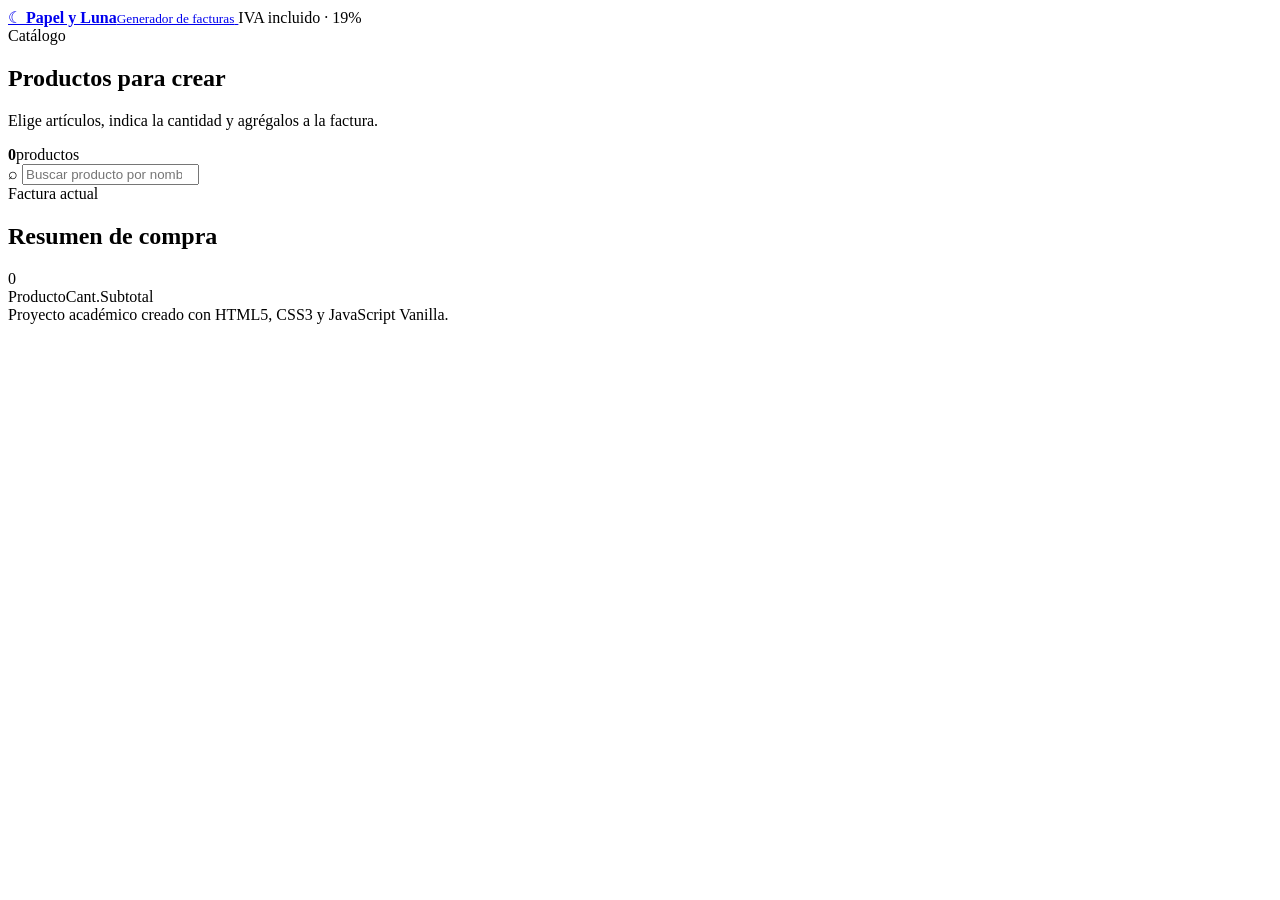
==== index.html @ de07775f "Add files via upload" ====
<!DOCTYPE html>
<html lang="es">
<head>
  <meta charset="UTF-8">
  <meta name="viewport" content="width=device-width, initial-scale=1.0">
  <meta name="description" content="Generador de facturas de la Papelería Papel y Luna">
  <title>Papel y Luna | Generador de Facturas</title>
  <link rel="stylesheet" href="css/styles.css">
</head>
<body>
  <header class="header">
    <div class="container header__content">
      <a class="brand" href="#catalogo" aria-label="Papel y Luna, ir al catálogo">
        <span class="brand__icon" aria-hidden="true">☾</span>
        <span><strong>Papel y Luna</strong><small>Generador de facturas</small></span>
      </a>
      <span class="tax-badge">IVA incluido · 19%</span>
    </div>
  </header>

  <main class="container layout">
    <section id="catalogo" class="catalog" aria-labelledby="titulo-catalogo">
      <div class="section-heading">
        <div>
          <span class="eyebrow">Catálogo</span>
          <h1 id="titulo-catalogo">Productos para crear</h1>
          <p>Elige artículos, indica la cantidad y agrégalos a la factura.</p>
        </div>
        <div class="counter"><strong id="contadorProductos">0</strong><span>productos</span></div>
      </div>

      <label class="search" for="buscador">
        <span aria-hidden="true">⌕</span>
        <input id="buscador" type="search" placeholder="Buscar producto por nombre..." autocomplete="off">
      </label>

      <!-- Las tarjetas se crean dinámicamente desde app.js. -->
      <div id="catalogoProductos" class="products-grid" aria-live="polite"></div>
    </section>

    <aside class="invoice" aria-labelledby="titulo-factura">
      <div class="invoice__card">
        <div class="invoice__header">
          <div>
            <span class="eyebrow">Factura actual</span>
            <h2 id="titulo-factura">Resumen de compra</h2>
          </div>
          <span id="contadorFactura" class="invoice__count" aria-label="Productos distintos en factura">0</span>
        </div>
        <div class="invoice__labels" aria-hidden="true"><span>Producto</span><span>Cant.</span><span>Subtotal</span><span></span></div>
        <!-- Las filas se crean dinámicamente desde app.js. -->
        <div id="facturaItems" class="invoice__items" aria-live="polite"></div>
        <div id="totalesFactura" class="totals"></div>
      </div>
    </aside>
  </main>

  <div id="toast" class="toast" role="status" aria-live="polite"></div>
  <footer class="footer">Proyecto académico creado con HTML5, CSS3 y JavaScript Vanilla.</footer>

  <script src="js/productos.js"></script>
  <script src="js/app.js"></script>
</body>
</html>
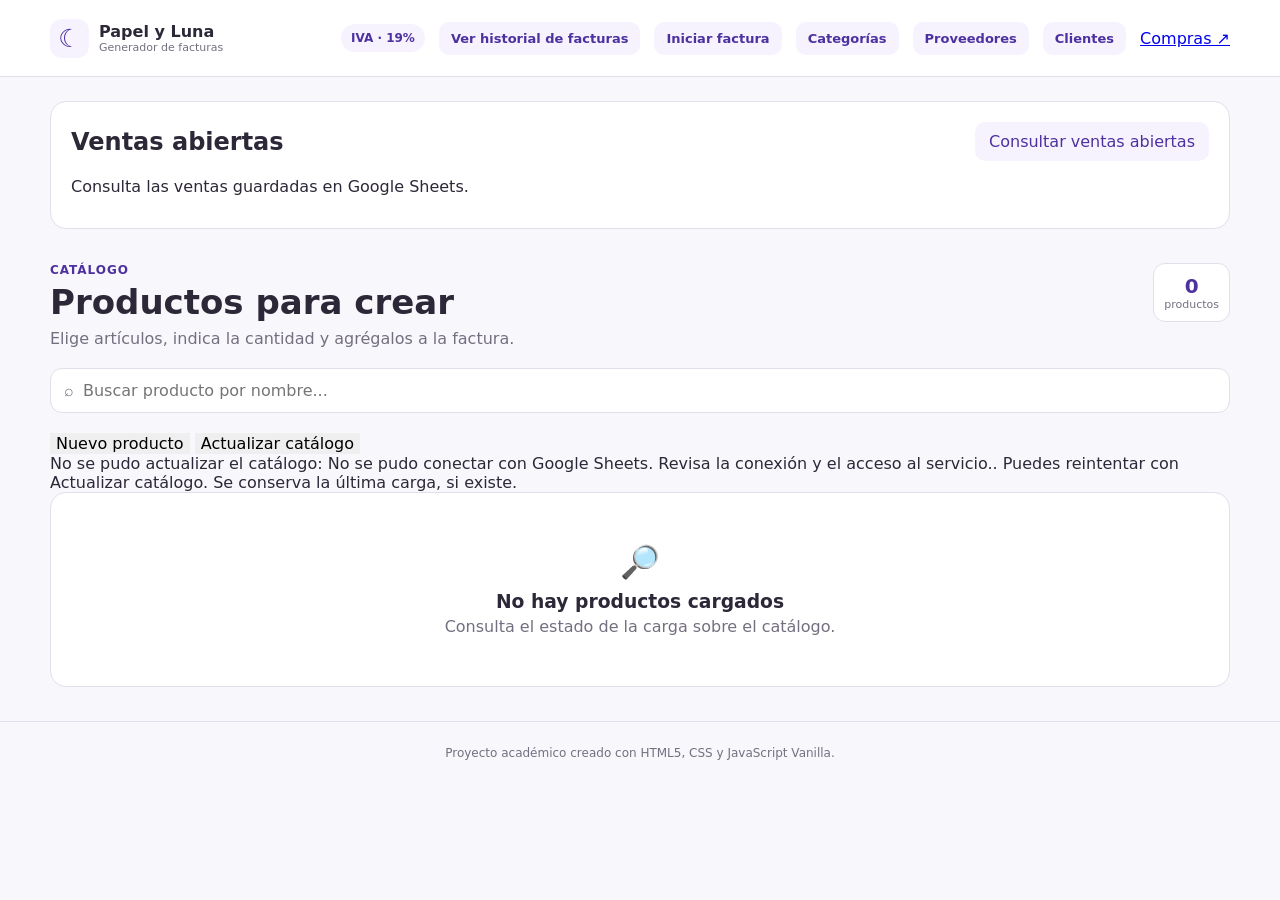
==== commit f342d170: "asd" ====
--- a/index.html
+++ b/index.html
@@ -1,64 +1,547 @@
 <!DOCTYPE html>
 <html lang="es">
+
 <head>
-  <meta charset="UTF-8">
-  <meta name="viewport" content="width=device-width, initial-scale=1.0">
-  <meta name="description" content="Generador de facturas de la Papelería Papel y Luna">
-  <title>Papel y Luna | Generador de Facturas</title>
-  <link rel="stylesheet" href="css/styles.css">
+    <meta charset="UTF-8">
+
+    <meta
+        name="viewport"
+        content="width=device-width, initial-scale=1.0"
+    >
+
+    <meta
+        name="description"
+        content="Generador de facturas de la Papelería Papel y Luna"
+    >
+
+    <title>
+        Papel y Luna | Generador de Facturas
+    </title>
+
+    <link
+        rel="stylesheet"
+        href="styles.css?v=mvp2-ventas-2"
+    >
 </head>
+
 <body>
-  <header class="header">
-    <div class="container header__content">
-      <a class="brand" href="#catalogo" aria-label="Papel y Luna, ir al catálogo">
-        <span class="brand__icon" aria-hidden="true">☾</span>
-        <span><strong>Papel y Luna</strong><small>Generador de facturas</small></span>
-      </a>
-      <span class="tax-badge">IVA incluido · 19%</span>
-    </div>
-  </header>
-
-  <main class="container layout">
-    <section id="catalogo" class="catalog" aria-labelledby="titulo-catalogo">
-      <div class="section-heading">
-        <div>
-          <span class="eyebrow">Catálogo</span>
-          <h1 id="titulo-catalogo">Productos para crear</h1>
-          <p>Elige artículos, indica la cantidad y agrégalos a la factura.</p>
+
+    <!-- =====================================================
+         ENCABEZADO
+    ====================================================== -->
+
+    <header class="header">
+
+        <div class="container header__content">
+
+            <a
+                class="brand"
+                href="#catalogo"
+                aria-label="Papel y Luna, ir al catálogo"
+            >
+
+            
+                <span
+                    class="brand__icon"
+                    aria-hidden="true"
+                >
+                    ☾
+                </span>
+
+                <span>
+
+                    <strong>
+                        Papel y Luna
+                    </strong>
+
+                    <small>
+                        Generador de facturas
+                    </small>
+
+                </span>
+
+            </a>
+
+            <span class="tax-badge">
+                IVA · 19%
+            </span>
+
+            <button
+                id="historial"
+                type="button"
+            >
+                Ver historial de facturas
+            </button>
+
+            <button
+                id="inifactura"
+                type="button"
+            >
+                Iniciar factura
+            </button>
+
+            <button id="btnCategorias" type="button"
+                aria-controls="panelCategorias" aria-expanded="false">
+                Categorías
+            </button>
+            <button id="btnProveedores" type="button"
+                aria-controls="panelProveedores" aria-expanded="false">Proveedores</button>
+            <button id="btnClientes" type="button"
+                aria-controls="panelClientes" aria-expanded="false">Clientes</button>
+            <a href="compras.html" target="_blank" rel="noopener">Compras ↗</a>
+
         </div>
-        <div class="counter"><strong id="contadorProductos">0</strong><span>productos</span></div>
-      </div>
-
-      <label class="search" for="buscador">
-        <span aria-hidden="true">⌕</span>
-        <input id="buscador" type="search" placeholder="Buscar producto por nombre..." autocomplete="off">
-      </label>
-
-      <!-- Las tarjetas se crean dinámicamente desde app.js. -->
-      <div id="catalogoProductos" class="products-grid" aria-live="polite"></div>
+
+    </header>
+
+
+    <!-- =====================================================
+         CONTENIDO
+    ====================================================== -->
+
+    <section id="panelCategorias" class="container categorias-panel" hidden
+        aria-labelledby="tituloCategorias">
+        <div class="categorias-encabezado">
+            <h2 id="tituloCategorias">Categorías</h2>
+            <button id="recargarCategorias" type="button">Actualizar lista</button>
+        </div>
+        <form id="formCategoria" class="categorias-form">
+            <label for="nombreCategoria" id="etiquetaCategoria">Nueva categoría</label>
+            <input id="nombreCategoria" class="input-text" type="text" required
+                autocomplete="off" placeholder="Nombre de la categoría" disabled>
+            <div class="categorias-acciones">
+                <button id="guardarCategoria" type="submit" disabled>Crear categoría</button>
+                <button id="cancelarCategoria" type="button" disabled>Cancelar</button>
+            </div>
+        </form>
+        <label for="buscarCategorias">Buscar categoría por nombre</label>
+        <input id="buscarCategorias" class="input-text" type="search" autocomplete="off"
+            placeholder="Escribe el nombre de la categoría">
+        <p id="estadoCategorias" role="status" aria-live="polite"></p>
+        <ul id="listaCategorias" aria-label="Categorías disponibles"></ul>
     </section>
 
-    <aside class="invoice" aria-labelledby="titulo-factura">
-      <div class="invoice__card">
-        <div class="invoice__header">
-          <div>
-            <span class="eyebrow">Factura actual</span>
-            <h2 id="titulo-factura">Resumen de compra</h2>
-          </div>
-          <span id="contadorFactura" class="invoice__count" aria-label="Productos distintos en factura">0</span>
+    <section id="panelProveedores" class="container categorias-panel" hidden aria-labelledby="tituloProveedores">
+        <div class="categorias-encabezado">
+            <h2 id="tituloProveedores">Proveedores</h2>
+            <button id="recargarProveedores" type="button">Actualizar lista</button>
         </div>
-        <div class="invoice__labels" aria-hidden="true"><span>Producto</span><span>Cant.</span><span>Subtotal</span><span></span></div>
-        <!-- Las filas se crean dinámicamente desde app.js. -->
-        <div id="facturaItems" class="invoice__items" aria-live="polite"></div>
-        <div id="totalesFactura" class="totals"></div>
-      </div>
-    </aside>
-  </main>
-
-  <div id="toast" class="toast" role="status" aria-live="polite"></div>
-  <footer class="footer">Proyecto académico creado con HTML5, CSS3 y JavaScript Vanilla.</footer>
-
-  <script src="js/productos.js"></script>
-  <script src="js/app.js"></script>
+        <form id="formProveedor" class="categorias-form">
+            <h3 id="etiquetaProveedor">Nuevo proveedor</h3>
+            <label for="proveedorNombre">Nombre (obligatorio)</label>
+            <input id="proveedorNombre" class="input-text" type="text" required disabled>
+            <label for="proveedorTelefono">Teléfono</label>
+            <input id="proveedorTelefono" class="input-text" type="tel" disabled>
+            <label for="proveedorCorreo">Correo</label>
+            <input id="proveedorCorreo" class="input-text" type="email" disabled>
+            <div class="categorias-acciones">
+                <button id="guardarProveedor" type="submit" disabled>Guardar proveedor</button>
+                <button id="cancelarProveedor" type="button" disabled>Cancelar edición</button>
+            </div>
+        </form>
+        <label for="buscarProveedores">Buscar por nombre, teléfono o correo</label>
+        <input id="buscarProveedores" class="input-text" type="search" disabled>
+        <p id="estadoProveedores" role="status" aria-live="polite"></p>
+        <ul id="listaProveedores" aria-label="Proveedores registrados"></ul>
+    </section>
+
+    <section id="panelClientes" class="container categorias-panel" hidden aria-labelledby="tituloClientes">
+        <div class="categorias-encabezado">
+            <h2 id="tituloClientes">Clientes</h2>
+            <button id="recargarClientes" type="button">Actualizar lista</button>
+        </div>
+        <form id="formCliente" class="categorias-form">
+            <h3 id="etiquetaCliente">Nuevo cliente</h3>
+            <label for="clienteNombre">Nombre (obligatorio)</label>
+            <input id="clienteNombre" class="input-text" type="text" required disabled>
+            <label for="clienteTelefono">Teléfono</label>
+            <input id="clienteTelefono" class="input-text" type="tel" disabled>
+            <label for="clienteCorreo">Correo</label>
+            <input id="clienteCorreo" class="input-text" type="email" disabled>
+            <div class="categorias-acciones">
+                <button id="guardarCliente" type="submit" disabled>Guardar cliente</button>
+                <button id="cancelarCliente" type="button" disabled>Cancelar edición</button>
+            </div>
+        </form>
+        <label for="buscarClientes">Buscar por nombre, teléfono o correo</label>
+        <input id="buscarClientes" class="input-text" type="search" disabled>
+        <p id="estadoClientes" role="status" aria-live="polite"></p>
+        <ul id="listaClientes" aria-label="Clientes registrados"></ul>
+    </section>
+
+    <section class="container categorias-panel" id="panelVentasAbiertas" aria-labelledby="tituloVentasAbiertas">
+        <div class="categorias-encabezado">
+            <h2 id="tituloVentasAbiertas">Ventas abiertas</h2>
+            <button id="recargarVentasAbiertas" type="button">Consultar ventas abiertas</button>
+            <button id="reintentarCierre" type="button" hidden>Reintentar cierre pendiente</button>
+        </div>
+        <p id="estadoVentasAbiertas" role="status" aria-live="polite">Consulta las ventas guardadas en Google Sheets.</p>
+        <ul id="listaVentasAbiertas"></ul>
+    </section>
+
+    <main class="container layout factura-no-iniciada">
+
+
+        <!-- =================================================
+             CATÁLOGO
+        ================================================== -->
+
+        <section
+            id="catalogo"
+            class="catalog"
+            aria-labelledby="titulo-catalogo"
+        >
+
+            <div class="section-heading">
+
+                <div>
+
+                    <span class="eyebrow">
+                        Catálogo
+                    </span>
+
+                    <h1 id="titulo-catalogo">
+                        Productos para crear
+                    </h1>
+
+                    <p>
+                        Elige artículos, indica la cantidad
+                        y agrégalos a la factura.
+                    </p>
+
+                </div>
+
+                <div class="counter">
+
+                    <strong id="contadorProductos">
+                        0
+                    </strong>
+
+                    <span>
+                        productos
+                    </span>
+
+                </div>
+
+            </div>
+
+
+            <!-- BUSCADOR -->
+
+            <label
+                class="search"
+                for="buscador"
+            >
+
+                <span aria-hidden="true">
+                    ⌕
+                </span>
+
+                <input
+                    id="buscador"
+                    type="search"
+                    placeholder="Buscar producto por nombre..."
+                    autocomplete="off"
+                >
+
+            </label>
+
+
+            <!--
+                Las tarjetas se crean dinámicamente
+                desde app.js
+            -->
+
+            <button id="nuevoProducto" type="button">Nuevo producto</button>
+            <button id="recargarProductos" type="button">Actualizar catálogo</button>
+            <form id="formProducto" class="producto-form" hidden>
+                <h2 id="tituloProducto">Nuevo producto</h2>
+                <label>Nombre<input id="productoNombre" required type="text"></label>
+                <label>Código<input id="productoCodigo" type="text"></label>
+                <label>Categoría<select id="productoCategoria" required></select></label>
+                <label>Precio de venta<input id="productoPrecio" required type="number" min="0" step="any"></label>
+                <label>Costo<input id="productoCosto" required type="number" min="0" step="any"></label>
+                <label>Stock inicial<input id="productoStock" required type="number" min="0" step="1" value="0"></label>
+                <label><input id="productoSeguimiento" type="checkbox" checked> Seguimiento de inventario</label>
+                <p>El stock y el seguimiento se definen al crear. No se modifican desde esta edición.</p>
+                <div>
+                    <button id="guardarProducto" type="submit">Guardar producto</button>
+                    <button id="cancelarProducto" type="button">Cancelar</button>
+                </div>
+                <p id="mensajeProducto" role="status" aria-live="polite"></p>
+            </form>
+            <p id="estadoProductos" role="status" aria-live="polite"></p>
+            <div
+                id="catalogoProductos"
+                class="products-grid"
+                aria-live="polite"
+            ></div>
+
+        </section>
+
+
+        <!-- =================================================
+             FACTURA
+        ================================================== -->
+
+        <aside
+            id="panelFactura"
+            class="invoice"
+            aria-labelledby="titulo-factura"
+            hidden
+        >
+
+            <div class="invoice__card">
+
+
+                <!-- ENCABEZADO FACTURA -->
+
+                <div class="invoice__header">
+
+                    <div>
+
+                        <span class="eyebrow">
+                            Factura actual
+                        </span>
+
+                        <h2 id="titulo-factura">
+                            Resumen de compra
+                        </h2>
+
+                    </div>
+
+                    <span
+                        id="contadorFactura"
+                        class="invoice__count"
+                        aria-label="Productos distintos en factura"
+                    >
+                        0
+                    </span>
+
+                </div>
+
+
+                <!-- ENCABEZADOS -->
+
+                <div
+                    class="invoice__labels"
+                    aria-hidden="true"
+                >
+
+                    <span>
+                        Producto
+                    </span>
+
+                    <span>
+                        Cant.
+                    </span>
+
+                    <span>
+                        Subtotal
+                    </span>
+
+                    <span></span>
+
+                </div>
+
+
+                <!-- PRODUCTOS FACTURA -->
+
+                <div
+                    id="facturaItems"
+                    class="invoice__items"
+                    aria-live="polite"
+                ></div>
+
+
+                <!-- TOTALES -->
+
+                <div
+                    id="totalesFactura"
+                    class="totals"
+                ></div>
+
+
+                <!-- DATOS FACTURA -->
+
+                <div id="botonesFactura">
+
+                    <div class="trabajador">
+
+                        <label for="trabajador">
+                            Nombre del trabajador:
+                        </label>
+
+                        <input
+                            type="text"
+                            id="trabajador"
+                            name="Trabajador"
+                            required
+                            class="input-text"
+                            autocomplete="off"
+                        >
+
+                    </div>
+
+
+                    <label for="clienteVenta">Cliente (opcional, obligatorio para Debe)</label>
+                    <select id="clienteVenta" disabled>
+                        <option value="">Sin cliente</option>
+                    </select>
+                    <button id="recargarClientesVenta" type="button">Actualizar clientes</button>
+                    <p id="estadoClientesVenta" role="status" aria-live="polite"></p>
+
+                    <label for="mtdpago">
+                        Elige el método de pago:
+                    </label>
+
+                    <select
+                        id="mtdpago"
+                        name="mtdpago"
+                    >
+
+                        <option value="efectivo">
+                            Efectivo
+                        </option>
+
+                        <option value="nequi">
+                            Nequi
+                        </option>
+
+                        <option value="debito">
+                            Tarjeta débito
+                        </option>
+                        <option value="debe">Debe</option>
+
+                    </select>
+
+
+                    <button
+                        id="btnimprimirFactura"
+                        type="button"
+                    >
+                        Imprimir factura
+                    </button>
+
+
+                    <button
+                        id="btncancelarFactura"
+                        type="button"
+                    >
+                        Cancelar factura
+                    </button>
+
+
+                    <button
+                        id="btnGenerarFactura"
+                        type="button"
+                    >
+                        Generar factura
+                    </button>
+                    <button id="guardarVentaAbierta" type="button">Guardar como abierta</button>
+
+                </div>
+
+            </div>
+
+
+            <!-- =================================================
+                 DINERO RECIBIDO / CAMBIO
+            ================================================== -->
+
+            <div
+                class="cambio"
+                id="seccionCambio"
+            >
+
+                <label for="cambio">
+                    Introduzca el dinero que le dio el cliente:
+                </label>
+
+                <input
+                    type="number"
+                    id="cambio"
+                    name="cambio"
+                    min="0"
+                    step="1"
+                    class="input-text"
+                    placeholder="Ej. 100000"
+                >
+
+                <div
+                    id="resultadoCambio"
+                    class="resultado-cambio"
+                    aria-live="polite"
+                >
+                    El cambio que se le debe dar al cliente es:
+                    <strong>$ 0</strong>
+                </div>
+
+            </div>
+
+
+            <!-- =================================================
+                 CONFIRMACIÓN
+            ================================================== -->
+
+            <div
+                id="ventaConfirmada"
+                class="venta-confirmada"
+                aria-live="polite"
+            >
+                <p>
+                    Venta pendiente
+                </p>
+            </div>
+
+        </aside>
+
+    </main>
+
+
+    <!-- =====================================================
+         TOAST
+    ====================================================== -->
+
+    <div
+        id="toast"
+        class="toast"
+        role="status"
+        aria-live="polite"
+    ></div>
+
+
+    <!-- =====================================================
+         FOOTER
+    ====================================================== -->
+
+    <footer class="footer">
+        Proyecto académico creado con HTML5,
+        CSS y JavaScript Vanilla.
+    </footer>
+
+
+    <!-- =====================================================
+         JAVASCRIPT
+    ====================================================== -->
+
+    <script src="utils.js?v=mvp2-ventas-2"></script>
+
+    <script src="api.js?v=mvp2-compras-1"></script>
+
+    <script src="categories.js?v=mvp2-ventas-2"></script>
+    <script src="suppliers.js?v=mvp2-ventas-2"></script>
+    <script src="customers.js?v=mvp2-ventas-2"></script>
+    <script src="sale-customer.js?v=mvp2-ventas-2"></script>
+    <script src="open-sales.js?v=mvp2-cierre-3"></script>
+    <script src="sales-data.js?v=mvp2-ventas-2"></script>
+    <script src="close-sales.js?v=mvp2-cierre-3"></script>
+
+    <script src="products.js?v=mvp2-ventas-2"></script>
+    <script src="product-form.js?v=mvp2-ventas-2"></script>
+
+    <script src="app.js?v=mvp2-cierre-3"></script>
+
 </body>
-</html>+
+</html>
--- a/styles.css
+++ b/styles.css
@@ -0,0 +1,553 @@
+/* =========================================================
+   BASE DE LA APLICACIÓN
+========================================================= */
+
+:root {
+    --primary: #6847c7;
+    --primary-dark: #4d319f;
+    --surface: #ffffff;
+    --surface-soft: #f6f3ff;
+    --page: #f8f7fb;
+    --text: #2d2838;
+    --text-soft: #746f80;
+    --border: #e3dfea;
+    --danger-bg: #fff0f2;
+    --danger-text: #b12d4d;
+    --success-bg: #ebf8f1;
+    --success-text: #18724c;
+    --radius-md: 16px;
+    --shadow-sm: 0 2px 8px rgba(45, 40, 56, .06);
+    --shadow-md: 0 12px 24px rgba(45, 40, 56, .12);
+    --transition: 180ms ease;
+}
+
+* { box-sizing: border-box; }
+
+body {
+    min-width: 320px;
+    margin: 0;
+    background: var(--page);
+    color: var(--text);
+    font-family: Inter, ui-sans-serif, system-ui, -apple-system, BlinkMacSystemFont, "Segoe UI", sans-serif;
+}
+
+button, input, select { font: inherit; }
+button { cursor: pointer; border: 0; }
+button:focus-visible, input:focus-visible, select:focus-visible, a:focus-visible { outline: 3px solid #bba9f5; outline-offset: 2px; }
+
+.container { width: min(1180px, calc(100% - 32px)); margin: 0 auto; }
+.header { background: var(--surface); border-bottom: 1px solid var(--border); }
+.header__content { display: flex; align-items: center; gap: 14px; min-height: 76px; }
+.brand { display: inline-flex; align-items: center; gap: 10px; color: inherit; text-decoration: none; margin-right: auto; }
+.brand__icon { display: grid; place-items: center; width: 39px; height: 39px; border-radius: 12px; background: var(--surface-soft); color: var(--primary-dark); font-size: 25px; }
+.brand strong, .brand small { display: block; }
+.brand small { color: var(--text-soft); font-size: 11px; }
+.tax-badge { padding: 7px 10px; border-radius: 999px; background: var(--surface-soft); color: var(--primary-dark); font-size: 12px; font-weight: 700; }
+.header button { padding: 9px 12px; border-radius: 10px; background: var(--surface-soft); color: var(--primary-dark); font-size: 13px; font-weight: 700; }
+.header button:hover { background: #e9e2ff; }
+
+/* Categorías: panel independiente, sin cambiar la distribución de facturación. */
+.header__content { flex-wrap: wrap; padding-top: 10px; padding-bottom: 10px; }
+.categorias-panel { margin-top: 24px; padding: 20px; border: 1px solid var(--border); border-radius: var(--radius-md); background: var(--surface); }
+.categorias-encabezado { display: flex; flex-wrap: wrap; align-items: center; justify-content: space-between; gap: 12px; margin-bottom: 16px; }
+.categorias-encabezado button { padding: 10px 14px; border-radius: 10px; background: var(--surface-soft); color: var(--primary-dark); }
+.categorias-panel label { display: block; margin-bottom: 6px; }
+.categorias-panel p { margin-top: 12px; }
+.categorias-panel ul { margin: 12px 0 0; padding: 0; list-style: none; }
+.categorias-panel li { padding: 10px 0; border-bottom: 1px solid var(--border); overflow-wrap: anywhere; }
+.categorias-panel .categorias-error { color: var(--danger-text); }
+.categorias-panel button:disabled, .categorias-panel input:disabled { opacity: .6; cursor: wait; }
+.categorias-form { margin-bottom: 24px; padding-bottom: 20px; border-bottom: 1px solid var(--border); }
+.categorias-acciones { display: flex; flex-wrap: wrap; gap: 8px; margin-top: 8px; }
+.categorias-acciones button { padding: 10px 14px; border-radius: 10px; background: var(--surface-soft); color: var(--primary-dark); }
+#guardarCategoria { background: var(--primary); color: white; }
+.categorias-panel li { display: flex; flex-wrap: wrap; align-items: center; justify-content: space-between; gap: 8px; }
+.categorias-panel li > span { min-width: 0; flex: 1 1 180px; }
+
+.layout { display: grid; grid-template-columns: minmax(0, 1fr) minmax(330px, 390px); gap: 28px; padding: 34px 0; align-items: start; }
+.layout.factura-no-iniciada { grid-template-columns: minmax(0, 1fr); }
+.section-heading { display: flex; justify-content: space-between; gap: 16px; align-items: start; margin-bottom: 20px; }
+.eyebrow { display: block; margin-bottom: 5px; color: var(--primary-dark); font-size: 12px; font-weight: 800; letter-spacing: .08em; text-transform: uppercase; }
+h1, h2, h3, p { margin: 0; }
+h1 { font-size: clamp(25px, 3vw, 34px); }
+.section-heading p { max-width: 560px; margin-top: 7px; color: var(--text-soft); }
+.counter { min-width: 76px; padding: 10px; border: 1px solid var(--border); border-radius: 12px; background: var(--surface); text-align: center; }
+.counter strong, .counter span { display: block; }
+.counter strong { color: var(--primary-dark); font-size: 20px; }
+.counter span { color: var(--text-soft); font-size: 11px; }
+.search { display: flex; align-items: center; gap: 9px; margin-bottom: 20px; padding: 0 13px; border: 1px solid var(--border); border-radius: 12px; background: var(--surface); color: var(--text-soft); }
+.search input { width: 100%; padding: 12px 0; border: 0; outline: 0; background: transparent; }
+.products-grid { display: grid; grid-template-columns: repeat(auto-fill, minmax(225px, 1fr)); gap: 18px; }
+
+.invoice { position: sticky; top: 18px; }
+.invoice__card, .cambio { padding: 20px; border: 1px solid var(--border); border-radius: var(--radius-md); background: var(--surface); box-shadow: var(--shadow-sm); }
+.invoice__header { display: flex; align-items: start; justify-content: space-between; gap: 12px; }
+.invoice__header h2 { font-size: 21px; }
+.invoice__count { display: grid; place-items: center; min-width: 30px; height: 30px; border-radius: 999px; background: var(--surface-soft); color: var(--primary-dark); font-size: 13px; font-weight: 800; }
+.invoice__labels, .factura-fila { margin-top: 16px; }
+.invoice__labels { display: grid; grid-template-columns: minmax(0, 1.5fr) 70px 100px 40px; gap: 8px; padding: 0 20px 7px; color: var(--text-soft); font-size: 10px; font-weight: 800; text-transform: uppercase; }
+.invoice__items { max-height: 330px; overflow: auto; }
+.empty-state { display: grid; min-height: 180px; place-items: center; padding: 25px; text-align: center; color: var(--text-soft); }
+.empty-icon { font-size: 33px; }
+.empty-state h3 { margin: 8px 0 5px; color: var(--text); font-size: 15px; }
+.totals { margin-top: 10px; padding: 15px 0; border-top: 1px solid var(--border); }
+#botonesFactura { display: grid; gap: 11px; }
+#botonesFactura label { font-size: 12px; font-weight: 700; }
+.trabajador { display: grid; gap: 6px; }
+.input-text, #mtdpago { width: 100%; min-height: 42px; padding: 9px 11px; border: 1px solid var(--border); border-radius: 10px; background: var(--surface); color: var(--text); }
+#botonesFactura button { min-height: 42px; padding: 9px 12px; border-radius: 10px; background: var(--surface-soft); color: var(--primary-dark); font-weight: 800; }
+#botonesFactura #btnGenerarFactura { background: var(--primary); color: #fff; }
+#botonesFactura #btncancelarFactura { background: var(--danger-bg); color: var(--danger-text); }
+.cambio { margin-top: 14px; display: grid; gap: 9px; }
+.cambio label { font-size: 12px; font-weight: 700; }
+.footer { padding: 24px 16px; border-top: 1px solid var(--border); color: var(--text-soft); text-align: center; font-size: 12px; }
+
+/* Complementos de facturación */
+
+
+/* =========================================================
+   TARJETAS DE PRODUCTOS
+========================================================= */
+
+.product-card {
+    overflow: hidden;
+    background: var(--surface);
+    border: 1px solid var(--border);
+    border-radius: var(--radius-md);
+    box-shadow: var(--shadow-sm);
+    transition:
+        transform var(--transition),
+        box-shadow var(--transition);
+}
+
+.product-card:hover {
+    transform: translateY(-3px);
+    box-shadow: var(--shadow-md);
+}
+
+.product-image {
+    position: relative;
+    height: 190px;
+    overflow: hidden;
+    background: var(--surface-soft);
+}
+
+.product-image img {
+    width: 100%;
+    height: 100%;
+    object-fit: cover;
+}
+
+.categoria {
+    position: absolute;
+    left: 12px;
+    bottom: 12px;
+    padding: 6px 10px;
+    border-radius: 999px;
+    background: rgba(255, 255, 255, 0.92);
+    color: var(--primary-dark);
+    font-size: 11px;
+    font-weight: 700;
+}
+
+.product-body {
+    padding: 17px;
+}
+
+.product-body h3 {
+    font-size: 17px;
+}
+
+.descripcion {
+    min-height: 42px;
+    margin-top: 6px;
+    color: var(--text-soft);
+    font-size: 13px;
+}
+
+.product-bottom {
+    display: flex;
+    align-items: flex-end;
+    justify-content: space-between;
+    gap: 12px;
+    margin-top: 18px;
+}
+
+.precio {
+    display: block;
+    margin-bottom: 9px;
+    color: var(--primary-dark);
+    font-size: 17px;
+    font-weight: 800;
+}
+
+.cantidad-control {
+    display: flex;
+    align-items: center;
+    gap: 7px;
+}
+
+.cantidad-control label {
+    color: var(--text-soft);
+    font-size: 11px;
+}
+
+.cantidad-control input {
+    width: 65px;
+    min-height: 36px;
+    padding: 6px 8px;
+    border: 1px solid var(--border);
+    border-radius: 9px;
+    outline: none;
+}
+
+.btn-agregar {
+    min-height: 40px;
+    padding: 9px 14px;
+    border-radius: 11px;
+    background: var(--primary);
+    color: white;
+    font-size: 12px;
+    font-weight: 800;
+}
+
+.btn-agregar:hover {
+    background: var(--primary-dark);
+}
+
+
+/* =========================================================
+   FILAS DE FACTURA
+========================================================= */
+
+.factura-fila {
+    display: grid;
+
+    grid-template-columns:
+        minmax(0, 1.5fr)
+        70px
+        100px
+        40px;
+
+    gap: 8px;
+
+    align-items: center;
+
+    padding: 12px 20px;
+
+    border-bottom:
+        1px solid var(--border);
+}
+
+.nombre-producto {
+    min-width: 0;
+}
+
+.nombre-producto strong {
+    display: block;
+    font-size: 13px;
+}
+
+.nombre-producto small {
+    display: block;
+    margin-top: 3px;
+    color: var(--text-soft);
+    font-size: 11px;
+}
+
+.cantidad-factura {
+    width: 65px;
+    min-height: 36px;
+    padding: 5px 7px;
+    border: 1px solid var(--border);
+    border-radius: 9px;
+    outline: none;
+}
+
+.subtotal-producto {
+    color: var(--primary-dark);
+    font-size: 12px;
+    font-weight: 700;
+}
+
+.btn-eliminar {
+    width: 34px;
+    height: 34px;
+    border-radius: 9px;
+    background: var(--danger-bg);
+    color: var(--danger-text);
+    font-size: 19px;
+    font-weight: 700;
+}
+
+
+/* =========================================================
+   TOTALES
+========================================================= */
+
+.total-linea {
+    display: flex;
+    justify-content: space-between;
+    gap: 16px;
+    padding: 4px 0;
+    font-size: 14px;
+}
+
+.total-final {
+    margin-top: 8px;
+    padding-top: 10px;
+    border-top: 1px solid var(--border);
+    font-size: 16px;
+    font-weight: 800;
+}
+
+
+/* =========================================================
+   CAMBIO
+========================================================= */
+
+.resultado-cambio {
+    display: flex;
+    justify-content: space-between;
+    gap: 12px;
+
+    padding: 11px 13px;
+
+    border-radius: 10px;
+
+    background: var(--surface-soft);
+
+    color: var(--text-soft);
+
+    font-size: 13px;
+}
+
+.resultado-cambio strong {
+    color: var(--primary-dark);
+}
+
+.resultado-error {
+    background: var(--danger-bg);
+    color: var(--danger-text);
+}
+
+.resultado-error strong {
+    color: var(--danger-text);
+}
+
+.resultado-correcto {
+    background: var(--success-bg);
+    color: var(--success-text);
+}
+
+.resultado-correcto strong {
+    color: var(--success-text);
+}
+
+.oculto {
+    display: none !important;
+}
+
+
+/* =========================================================
+   VENTA CONFIRMADA
+========================================================= */
+
+.venta-confirmada {
+    width: min(100%, 920px);
+}
+
+.venta-confirmada p,
+.venta-confirmada > div {
+    padding: 13px 16px;
+    text-align: center;
+
+    color: var(--text-soft);
+
+    background: var(--surface);
+
+    border:
+        1px solid var(--border);
+
+    border-radius: 12px;
+
+    font-size: 13px;
+}
+
+.venta-confirmada.confirmada > div {
+    display: flex;
+    flex-wrap: wrap;
+    justify-content: center;
+    gap: 7px 18px;
+
+    color: var(--success-text);
+
+    background: var(--success-bg);
+
+    border-color: #c9e5d9;
+}
+
+.venta-confirmada.confirmada strong {
+    width: 100%;
+    font-size: 15px;
+}
+
+.venta-confirmada.confirmada span {
+    font-size: 12px;
+}
+
+
+/* =========================================================
+   TOAST
+========================================================= */
+
+.toast {
+    opacity: 0;
+    pointer-events: none;
+    transform: translateY(10px);
+
+    transition:
+        opacity var(--transition),
+        transform var(--transition);
+}
+
+.toast.visible {
+    opacity: 1;
+    pointer-events: auto;
+    transform: translateY(0);
+}
+
+.toast.success {
+    background: var(--success-text);
+}
+
+.toast.error {
+    background: var(--danger-text);
+}
+
+
+/* =========================================================
+   SIN RESULTADOS
+========================================================= */
+
+.no-results {
+    grid-column: 1 / -1;
+
+    padding: 50px 20px;
+
+    text-align: center;
+
+    background: var(--surface);
+
+    border:
+        1px solid var(--border);
+
+    border-radius: var(--radius-md);
+}
+
+.no-results span {
+    font-size: 32px;
+}
+
+.no-results h3 {
+    margin-top: 10px;
+}
+
+.no-results p {
+    margin-top: 5px;
+    color: var(--text-soft);
+}
+
+
+/* =========================================================
+   MÓVIL
+========================================================= */
+
+@media (max-width: 650px) {
+
+    .header__content {
+        flex-wrap: wrap;
+        padding: 12px 0;
+    }
+
+    .brand {
+        width: 100%;
+    }
+
+    .layout {
+        grid-template-columns: minmax(0, 1fr);
+        padding-top: 22px;
+    }
+
+    .invoice {
+        position: static;
+    }
+
+    .factura-fila {
+
+        grid-template-columns:
+            minmax(0, 1fr)
+            64px
+            38px;
+
+        grid-template-areas:
+            "producto cantidad eliminar"
+            "subtotal subtotal subtotal";
+
+        padding:
+            12px
+            16px;
+    }
+
+    .nombre-producto {
+        grid-area: producto;
+    }
+
+    .cantidad-factura {
+        grid-area: cantidad;
+        width: 60px;
+    }
+
+    .subtotal-producto {
+        grid-area: subtotal;
+        margin-top: 5px;
+    }
+
+    .btn-eliminar {
+        grid-area: eliminar;
+    }
+
+    
+    .product-bottom {
+        align-items: stretch;
+        flex-direction: column;
+    }
+
+    .btn-agregar {
+        width: 100%;
+    }
+
+    .resultado-cambio {
+        align-items: flex-start;
+        flex-direction: column;
+    }
+
+    .venta-confirmada.confirmada > div {
+        align-items: center;
+        flex-direction: column;
+    }
+
+}
+.producto-form:not([hidden]) {
+    display: grid;
+    gap: 12px;
+    padding: 16px;
+    margin: 16px 0;
+    border: 1px solid #d8d8e0;
+    border-radius: 12px;
+}
+.producto-form label { display: grid; gap: 4px; min-width: 0; }
+.producto-form input:not([type="checkbox"]), .producto-form select {
+    width: 100%; min-width: 0; box-sizing: border-box; padding: 8px;
+}
+.producto-form button, .btn-editar-producto { margin: 4px 0; }
